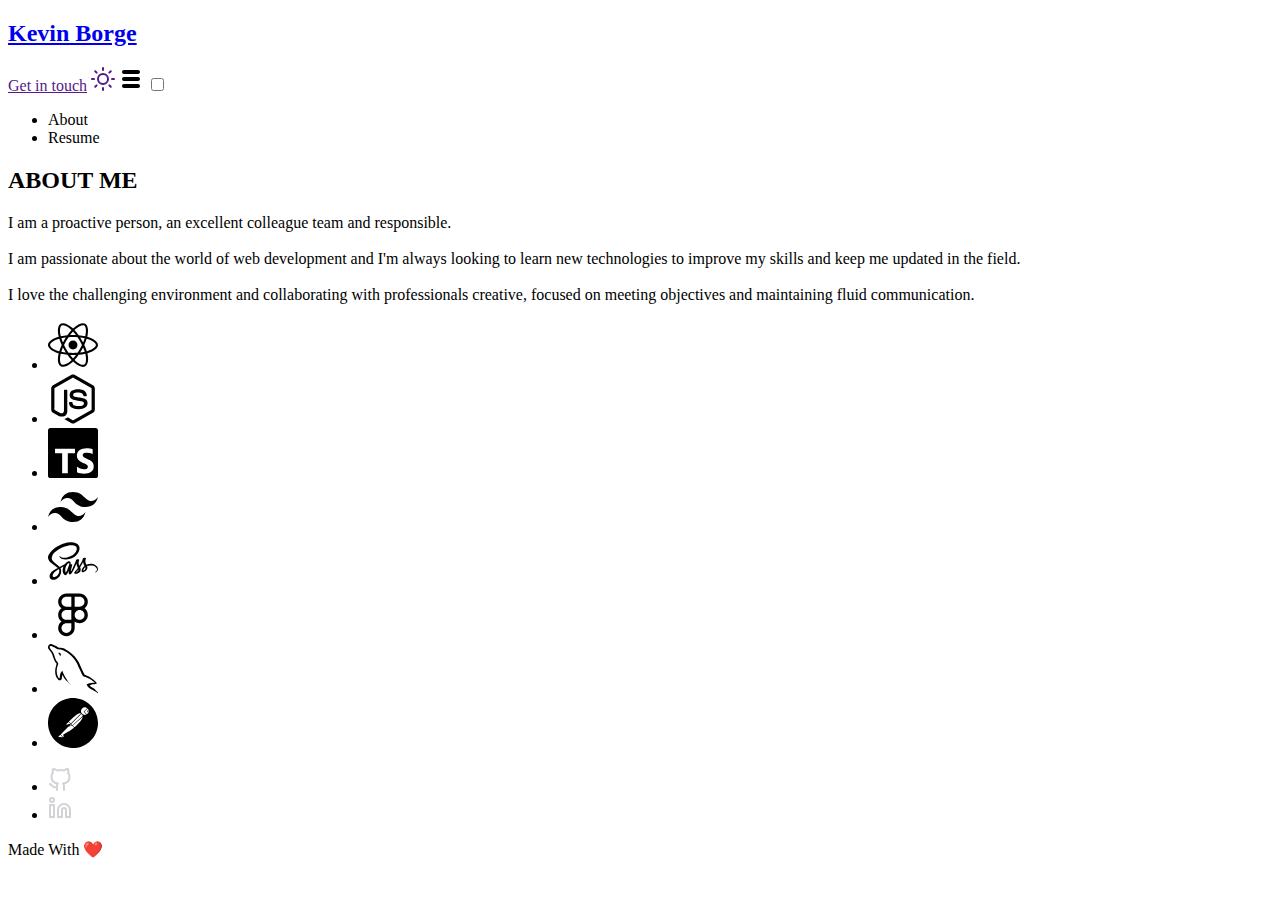
==== about.html @ 2274d38a "Creating about page" ====
<!DOCTYPE html>
<html lang="en">
<head>
    <meta charset="UTF-8">
    <meta name="viewport" content="width=device-width, initial-scale=1.0">
    <title>Document</title>
    <link rel="stylesheet" href="Style/about-style.css">

        
    <link rel="preconnect" href="https://fonts.googleapis.com">
    <link rel="preconnect" href="https://fonts.gstatic.com" crossorigin>
    <link href="https://fonts.googleapis.com/css2?family=Raleway:ital,wght@0,100;0,200;0,300;0,400;0,500;0,600;0,700;0,800;0,900;1,100;1,200;1,300;1,400;1,500;1,600;1,700;1,800;1,900&display=swap" rel="stylesheet">

    <style>
        @import url('https://fonts.googleapis.com/css2?family=Carattere&display=swap');
    </style>


</head>    

    <header>
            
        <div>

            <h2> <a href="./index.html">Kevin Borge</a></h2>

            <div class="header-git">
                <a href="">Get in touch</a>
                <a href=""><svg stroke="currentColor" fill="none" stroke-width="2" viewBox="0 0 24 24" stroke-linecap="round" stroke-linejoin="round" class="card-icon swap-off" height="24" width="24" xmlns="http://www.w3.org/2000/svg"><circle cx="12" cy="12" r="5"></circle><line x1="12" y1="1" x2="12" y2="3"></line><line x1="12" y1="21" x2="12" y2="23"></line><line x1="4.22" y1="4.22" x2="5.64" y2="5.64"></line><line x1="18.36" y1="18.36" x2="19.78" y2="19.78"></line><line x1="1" y1="12" x2="3" y2="12"></line><line x1="21" y1="12" x2="23" y2="12"></line><line x1="4.22" y1="19.78" x2="5.64" y2="18.36"></line><line x1="18.36" y1="5.64" x2="19.78" y2="4.22"></line></svg></a>
                
                <label for="menu">
                    <svg stroke="currentColor" fill="currentColor" stroke-width="0" version="1.2" baseProfile="tiny" viewBox="0 0 24 24" class="card-icon swap-off" height="24" width="24" xmlns="http://www.w3.org/2000/svg"><path d="M19 17h-14c-1.103 0-2 .897-2 2s.897 2 2 2h14c1.103 0 2-.897 2-2s-.897-2-2-2zM19 10h-14c-1.103 0-2 .897-2 2s.897 2 2 2h14c1.103 0 2-.897 2-2s-.897-2-2-2zM19 3h-14c-1.103 0-2 .897-2 2s.897 2 2 2h14c1.103 0 2-.897 2-2s-.897-2-2-2z"></path></svg>
                </label> 

                <input type="checkbox" name="menu" id="menu" >
                
                <nav>
                    <ul>
                        <li>About</li>
                        <li>Resume</li>
                    </ul>
                </nav>
            </div>
        </div>

    </header>


<body>



    <div>
        <div>
            <h2>ABOUT ME</h2>
        </div>

        <div>
            <p>
                I am a proactive person, an excellent colleague
                team and responsible. 
                <br/><br/>
                I am passionate about the world of
                web development and I'm always looking to learn
                new technologies to improve my skills and
                keep me updated in the field. <br/><br/>I love the
                challenging environment and collaborating with professionals
                creative, focused on meeting objectives and maintaining
                fluid communication.
            </p>
        </div>

        <div>
            <ul>
                <li><svg stroke="currentColor" fill="currentColor" stroke-width="0" viewBox="0 0 512 512" class="transition" height="50" width="50" xmlns="http://www.w3.org/2000/svg" style=""><path d="M418.2 177.2c-5.4-1.8-10.8-3.5-16.2-5.1.9-3.7 1.7-7.4 2.5-11.1 12.3-59.6 4.2-107.5-23.1-123.3-26.3-15.1-69.2.6-112.6 38.4-4.3 3.7-8.5 7.6-12.5 11.5-2.7-2.6-5.5-5.2-8.3-7.7-45.5-40.4-91.1-57.4-118.4-41.5-26.2 15.2-34 60.3-23 116.7 1.1 5.6 2.3 11.1 3.7 16.7-6.4 1.8-12.7 3.8-18.6 5.9C38.3 196.2 0 225.4 0 255.6c0 31.2 40.8 62.5 96.3 81.5 4.5 1.5 9 3 13.6 4.3-1.5 6-2.8 11.9-4 18-10.5 55.5-2.3 99.5 23.9 114.6 27 15.6 72.4-.4 116.6-39.1 3.5-3.1 7-6.3 10.5-9.7 4.4 4.3 9 8.4 13.6 12.4 42.8 36.8 85.1 51.7 111.2 36.6 27-15.6 35.8-62.9 24.4-120.5-.9-4.4-1.9-8.9-3-13.5 3.2-.9 6.3-1.9 9.4-2.9 57.7-19.1 99.5-50 99.5-81.7 0-30.3-39.4-59.7-93.8-78.4zM282.9 92.3c37.2-32.4 71.9-45.1 87.7-36 16.9 9.7 23.4 48.9 12.8 100.4-.7 3.4-1.4 6.7-2.3 10-22.2-5-44.7-8.6-67.3-10.6-13-18.6-27.2-36.4-42.6-53.1 3.9-3.7 7.7-7.2 11.7-10.7zM167.2 307.5c5.1 8.7 10.3 17.4 15.8 25.9-15.6-1.7-31.1-4.2-46.4-7.5 4.4-14.4 9.9-29.3 16.3-44.5 4.6 8.8 9.3 17.5 14.3 26.1zm-30.3-120.3c14.4-3.2 29.7-5.8 45.6-7.8-5.3 8.3-10.5 16.8-15.4 25.4-4.9 8.5-9.7 17.2-14.2 26-6.3-14.9-11.6-29.5-16-43.6zm27.4 68.9c6.6-13.8 13.8-27.3 21.4-40.6s15.8-26.2 24.4-38.9c15-1.1 30.3-1.7 45.9-1.7s31 .6 45.9 1.7c8.5 12.6 16.6 25.5 24.3 38.7s14.9 26.7 21.7 40.4c-6.7 13.8-13.9 27.4-21.6 40.8-7.6 13.3-15.7 26.2-24.2 39-14.9 1.1-30.4 1.6-46.1 1.6s-30.9-.5-45.6-1.4c-8.7-12.7-16.9-25.7-24.6-39s-14.8-26.8-21.5-40.6zm180.6 51.2c5.1-8.8 9.9-17.7 14.6-26.7 6.4 14.5 12 29.2 16.9 44.3-15.5 3.5-31.2 6.2-47 8 5.4-8.4 10.5-17 15.5-25.6zm14.4-76.5c-4.7-8.8-9.5-17.6-14.5-26.2-4.9-8.5-10-16.9-15.3-25.2 16.1 2 31.5 4.7 45.9 8-4.6 14.8-10 29.2-16.1 43.4zM256.2 118.3c10.5 11.4 20.4 23.4 29.6 35.8-19.8-.9-39.7-.9-59.5 0 9.8-12.9 19.9-24.9 29.9-35.8zM140.2 57c16.8-9.8 54.1 4.2 93.4 39 2.5 2.2 5 4.6 7.6 7-15.5 16.7-29.8 34.5-42.9 53.1-22.6 2-45 5.5-67.2 10.4-1.3-5.1-2.4-10.3-3.5-15.5-9.4-48.4-3.2-84.9 12.6-94zm-24.5 263.6c-4.2-1.2-8.3-2.5-12.4-3.9-21.3-6.7-45.5-17.3-63-31.2-10.1-7-16.9-17.8-18.8-29.9 0-18.3 31.6-41.7 77.2-57.6 5.7-2 11.5-3.8 17.3-5.5 6.8 21.7 15 43 24.5 63.6-9.6 20.9-17.9 42.5-24.8 64.5zm116.6 98c-16.5 15.1-35.6 27.1-56.4 35.3-11.1 5.3-23.9 5.8-35.3 1.3-15.9-9.2-22.5-44.5-13.5-92 1.1-5.6 2.3-11.2 3.7-16.7 22.4 4.8 45 8.1 67.9 9.8 13.2 18.7 27.7 36.6 43.2 53.4-3.2 3.1-6.4 6.1-9.6 8.9zm24.5-24.3c-10.2-11-20.4-23.2-30.3-36.3 9.6.4 19.5.6 29.5.6 10.3 0 20.4-.2 30.4-.7-9.2 12.7-19.1 24.8-29.6 36.4zm130.7 30c-.9 12.2-6.9 23.6-16.5 31.3-15.9 9.2-49.8-2.8-86.4-34.2-4.2-3.6-8.4-7.5-12.7-11.5 15.3-16.9 29.4-34.8 42.2-53.6 22.9-1.9 45.7-5.4 68.2-10.5 1 4.1 1.9 8.2 2.7 12.2 4.9 21.6 5.7 44.1 2.5 66.3zm18.2-107.5c-2.8.9-5.6 1.8-8.5 2.6-7-21.8-15.6-43.1-25.5-63.8 9.6-20.4 17.7-41.4 24.5-62.9 5.2 1.5 10.2 3.1 15 4.7 46.6 16 79.3 39.8 79.3 58 0 19.6-34.9 44.9-84.8 61.4zm-149.7-15c25.3 0 45.8-20.5 45.8-45.8s-20.5-45.8-45.8-45.8c-25.3 0-45.8 20.5-45.8 45.8s20.5 45.8 45.8 45.8z"></path></svg></li>
                <li><svg stroke="currentColor" fill="currentColor" stroke-width="0" viewBox="0 0 448 512" class="transition" height="50" width="50" xmlns="http://www.w3.org/2000/svg" style=""><path d="M224 508c-6.7 0-13.5-1.8-19.4-5.2l-61.7-36.5c-9.2-5.2-4.7-7-1.7-8 12.3-4.3 14.8-5.2 27.9-12.7 1.4-.8 3.2-.5 4.6.4l47.4 28.1c1.7 1 4.1 1 5.7 0l184.7-106.6c1.7-1 2.8-3 2.8-5V149.3c0-2.1-1.1-4-2.9-5.1L226.8 37.7c-1.7-1-4-1-5.7 0L36.6 144.3c-1.8 1-2.9 3-2.9 5.1v213.1c0 2 1.1 4 2.9 4.9l50.6 29.2c27.5 13.7 44.3-2.4 44.3-18.7V167.5c0-3 2.4-5.3 5.4-5.3h23.4c2.9 0 5.4 2.3 5.4 5.3V378c0 36.6-20 57.6-54.7 57.6-10.7 0-19.1 0-42.5-11.6l-48.4-27.9C8.1 389.2.7 376.3.7 362.4V149.3c0-13.8 7.4-26.8 19.4-33.7L204.6 9c11.7-6.6 27.2-6.6 38.8 0l184.7 106.7c12 6.9 19.4 19.8 19.4 33.7v213.1c0 13.8-7.4 26.7-19.4 33.7L243.4 502.8c-5.9 3.4-12.6 5.2-19.4 5.2zm149.1-210.1c0-39.9-27-50.5-83.7-58-57.4-7.6-63.2-11.5-63.2-24.9 0-11.1 4.9-25.9 47.4-25.9 37.9 0 51.9 8.2 57.7 33.8.5 2.4 2.7 4.2 5.2 4.2h24c1.5 0 2.9-.6 3.9-1.7s1.5-2.6 1.4-4.1c-3.7-44.1-33-64.6-92.2-64.6-52.7 0-84.1 22.2-84.1 59.5 0 40.4 31.3 51.6 81.8 56.6 60.5 5.9 65.2 14.8 65.2 26.7 0 20.6-16.6 29.4-55.5 29.4-48.9 0-59.6-12.3-63.2-36.6-.4-2.6-2.6-4.5-5.3-4.5h-23.9c-3 0-5.3 2.4-5.3 5.3 0 31.1 16.9 68.2 97.8 68.2 58.4-.1 92-23.2 92-63.4z"></path></svg></li>
                <li><svg stroke="currentColor" fill="currentColor" stroke-width="0" role="img" viewBox="0 0 24 24" class="transition" height="50" width="50" xmlns="http://www.w3.org/2000/svg" style=""><title></title><path d="M1.125 0C.502 0 0 .502 0 1.125v21.75C0 23.498.502 24 1.125 24h21.75c.623 0 1.125-.502 1.125-1.125V1.125C24 .502 23.498 0 22.875 0zm17.363 9.75c.612 0 1.154.037 1.627.111a6.38 6.38 0 0 1 1.306.34v2.458a3.95 3.95 0 0 0-.643-.361 5.093 5.093 0 0 0-.717-.26 5.453 5.453 0 0 0-1.426-.2c-.3 0-.573.028-.819.086a2.1 2.1 0 0 0-.623.242c-.17.104-.3.229-.393.374a.888.888 0 0 0-.14.49c0 .196.053.373.156.529.104.156.252.304.443.444s.423.276.696.41c.273.135.582.274.926.416.47.197.892.407 1.266.628.374.222.695.473.963.753.268.279.472.598.614.957.142.359.214.776.214 1.253 0 .657-.125 1.21-.373 1.656a3.033 3.033 0 0 1-1.012 1.085 4.38 4.38 0 0 1-1.487.596c-.566.12-1.163.18-1.79.18a9.916 9.916 0 0 1-1.84-.164 5.544 5.544 0 0 1-1.512-.493v-2.63a5.033 5.033 0 0 0 3.237 1.2c.333 0 .624-.03.872-.09.249-.06.456-.144.623-.25.166-.108.29-.234.373-.38a1.023 1.023 0 0 0-.074-1.089 2.12 2.12 0 0 0-.537-.5 5.597 5.597 0 0 0-.807-.444 27.72 27.72 0 0 0-1.007-.436c-.918-.383-1.602-.852-2.053-1.405-.45-.553-.676-1.222-.676-2.005 0-.614.123-1.141.369-1.582.246-.441.58-.804 1.004-1.089a4.494 4.494 0 0 1 1.47-.629 7.536 7.536 0 0 1 1.77-.201zm-15.113.188h9.563v2.166H9.506v9.646H6.789v-9.646H3.375z"></path></svg></li>
                <li><svg stroke="currentColor" fill="currentColor" stroke-width="0" role="img" viewBox="0 0 24 24" class="transition" height="50" width="50" xmlns="http://www.w3.org/2000/svg" style=""><title></title><path d="M12.001,4.8c-3.2,0-5.2,1.6-6,4.8c1.2-1.6,2.6-2.2,4.2-1.8c0.913,0.228,1.565,0.89,2.288,1.624 C13.666,10.618,15.027,12,18.001,12c3.2,0,5.2-1.6,6-4.8c-1.2,1.6-2.6,2.2-4.2,1.8c-0.913-0.228-1.565-0.89-2.288-1.624 C16.337,6.182,14.976,4.8,12.001,4.8z M6.001,12c-3.2,0-5.2,1.6-6,4.8c1.2-1.6,2.6-2.2,4.2-1.8c0.913,0.228,1.565,0.89,2.288,1.624 c1.177,1.194,2.538,2.576,5.512,2.576c3.2,0,5.2-1.6,6-4.8c-1.2,1.6-2.6,2.2-4.2,1.8c-0.913-0.228-1.565-0.89-2.288-1.624 C10.337,13.382,8.976,12,6.001,12z"></path></svg></li>
                <li><svg fill="currentColor" width="50px" height="50px" viewBox="0 -4 32 32" xmlns="http://www.w3.org/2000/svg"><path d="m27.533 13.796c.039-.001.085-.002.132-.002.834 0 1.623.194 2.323.54l-.031-.014c.638.311 1.162.771 1.541 1.335l.009.014c.299.436.477.975.477 1.555 0 .042-.001.084-.003.125v-.006c-.031.579-.294 1.09-.698 1.448l-.002.002c-.221.217-.488.387-.785.495l-.015.005q-.25.05-.275-.075t.225-.275c.452-.274.779-.716.898-1.237l.003-.013c.003-.042.005-.091.005-.141 0-.311-.074-.605-.205-.865l.005.011c-.217-.453-.541-.825-.94-1.094l-.01-.006c-.597-.384-1.313-.636-2.083-.699l-.016-.001c-.262-.039-.564-.061-.872-.061-.801 0-1.566.151-2.27.426l.042-.015c.145.339.236.732.249 1.144v.005c-.016.845-.47 1.58-1.145 1.99l-.011.006c-.31.22-.664.413-1.041.563l-.035.012c-.229.112-.498.177-.782.177-.033 0-.065-.001-.097-.003h.005q-.949-.199-.45-1.65c.145-.421.348-.786.605-1.107l-.006.007c.329-.43.69-.807 1.089-1.141l.011-.009-.098-.146c-.183-.312-.351-.675-.486-1.054l-.014-.046q-.15-.5-.25-.949l-.05-.35-.5.949q-.65 1.2-1.25 2.099l-.15.25c.168.408.292.881.348 1.375l.002.025c.004.047.006.103.006.159 0 .758-.374 1.428-.948 1.837l-.007.005c-.274.169-.601.344-.94.5l-.06.025c-.353.153-.762.253-1.191.275h-.009c-.033.002-.072.004-.111.004-.25 0-.487-.057-.699-.158l.01.004c-.127-.109-.207-.269-.207-.448 0-.091.021-.178.058-.255l-.002.004c.4-.561.794-1.049 1.213-1.515l-.013.015 1.1-1.399-.199-.45c-.16-.294-.313-.641-.436-1.001l-.014-.048q-.15-.5-.25-.949l-.05-.35-.5 1.2q-.599 1.399-1.1 2.399-.747 1.5-1.25 2.3l-.1.15q-.599.949-1.15.949t-.747-.7c-.096-.344-.152-.739-.152-1.147 0-.036 0-.072.001-.108v.005l.1-.7v.05q-.4.949-.8 1.749c-.177.346-.359.641-.563.919l.013-.019c-.206.216-.496.35-.817.35-.003 0-.005 0-.008 0-.021.002-.045.002-.069.002-.253 0-.483-.096-.657-.253l.001.001c-.349-.358-.608-.805-.742-1.304l-.005-.021c-.164-.455-.258-.981-.258-1.529 0-.071.002-.141.005-.21v.01c.079-.796.238-1.525.471-2.22l-.021.071-1.799 1.05v.05c.261.542.414 1.178.414 1.85 0 .123-.005.245-.015.365l.001-.016c-.053 1.03-.382 1.973-.913 2.77l.013-.02c-.557.884-1.36 1.567-2.314 1.962l-.033.012c-.537.241-1.165.382-1.825.382-.418 0-.824-.056-1.208-.162l.032.007c-.318-.107-.578-.319-.743-.593l-.003-.006c-.233-.338-.38-.751-.403-1.196v-.006c-.011-.101-.017-.218-.017-.337 0-.513.117-.999.326-1.432l-.009.02c.574-.979 1.368-1.772 2.316-2.33l.03-.016c.671-.465 1.442-.916 2.247-1.309l.106-.047.25-.15q-.45-.35-1.65-1.2c-1.069-.716-1.998-1.439-2.874-2.221l.025.022c-.847-.729-1.464-1.703-1.741-2.812l-.008-.038c-.026-.154-.041-.331-.041-.511 0-.564.145-1.094.399-1.555l-.008.017c.56-1.204 1.336-2.219 2.288-3.035l.012-.01c1.03-.973 2.196-1.82 3.462-2.506l.087-.043c1.131-.653 2.452-1.26 3.829-1.747l.17-.052c1.279-.468 2.756-.742 4.296-.747h.002c.07-.002.153-.004.236-.004 1.241 0 2.415.287 3.459.798l-.046-.021c.9.41 1.574 1.182 1.844 2.126l.006.024c.083.322.13.692.13 1.073 0 .632-.131 1.234-.366 1.78l.011-.029c-.428 1.037-1.037 1.92-1.797 2.647l-.003.003c-.77.763-1.693 1.373-2.718 1.78l-.055.019c-1.074.461-2.321.751-3.63.799l-.019.001c-.192.022-.414.034-.639.034-.592 0-1.163-.085-1.703-.244l.043.011c-.483-.154-.9-.393-1.254-.703l.004.003c-.248-.202-.45-.451-.594-.734l-.006-.013q-.15-.4-.025-.475t.175-.025l.25.25c.279.259.612.463.98.593l.02.006c.506.176 1.09.278 1.697.278.195 0 .387-.01.576-.031l-.023.002c1.618-.191 3.077-.743 4.336-1.573l-.037.023c1.064-.633 1.925-1.503 2.531-2.54l.018-.034c.301-.442.481-.988.481-1.576 0-.361-.068-.707-.192-1.025l.007.019c-.374-.591-.979-1.007-1.685-1.122l-.014-.002c-.548-.135-1.178-.213-1.825-.213-.521 0-1.031.05-1.524.146l.05-.008c-1.687.304-3.195.825-4.586 1.541l.091-.043q-6.148 3.1-6.349 6.349v.049c0 .873.343 1.666.902 2.252l-.001-.001c.637.708 1.341 1.333 2.11 1.873l.039.026c.701.524 1.321 1.065 1.898 1.649l.001.002.1.1 3.2-1.749c.365-.528.804-.974 1.308-1.334l.016-.011c.4-.336.908-.555 1.465-.599l.009-.001c.02-.002.043-.002.067-.002.373 0 .693.225.831.547l.002.006c.105.235.166.51.166.799 0 .088-.006.175-.017.261l.001-.01-.097.493.15-.1c.104-.079.235-.126.377-.126.09 0 .175.019.252.053l-.004-.002c.192.05.331.222.331.426 0 .035-.004.069-.012.102l.001-.003-.15.55q-.45 1.799-.599 2.599c-.05.173-.078.372-.078.578 0 .043.001.085.004.127v-.006q.025.3.075.3t.199-.3l.15-.35q.05 0 0 .05l.55-1.15q1.95-4.298 2.099-4.8l.3-.949q.05-.1.4-.199c.237-.064.508-.101.788-.101.023 0 .046 0 .068.001h-.003q.7 0 .7.35l-.05.25c-.112.308-.223.693-.309 1.087l-.011.063c-.02.129-.032.277-.032.429 0 .202.02.399.059.59l-.003-.019.05.199c.102.417.257.783.46 1.117l-.01-.017q.599-.999 1.15-2.049c.29-.483.56-1.043.777-1.629l.023-.07c.075-.377.161-.695.266-1.005l-.016.056q.05-.15.427-.225c.238-.048.511-.075.79-.075h.036-.002q.7 0 .747.35l-.1.199c-.119.336-.223.74-.293 1.155l-.006.045c-.009.097-.015.209-.015.323 0 .239.024.473.069.699l-.004-.023v.199c.115.436.286.819.51 1.166l-.01-.016.15.35c.835-.41 1.817-.65 2.855-.65h.039-.002zm-21.439 7.253c.695-.718 1.124-1.698 1.124-2.778 0-.417-.064-.819-.182-1.197l.008.028-.8.5c-.816.465-1.522.984-2.161 1.574l.008-.007c-.485.446-.843 1.023-1.019 1.674l-.006.025q-.225.925.225 1.2c.183.084.398.133.623.133.246 0 .479-.058.684-.162l-.009.004c.594-.216 1.097-.559 1.497-.998l.003-.003zm6.697-4.604q.25-.65.55-1.55.4-1.2.275-1.399t-.475-.05c-.278.135-.511.32-.697.547l-.003.004c-.208.263-.406.557-.582.866l-.018.034c-.202.331-.373.712-.492 1.116l-.009.034c-.193.523-.305 1.128-.305 1.758 0 .085.002.169.006.253v-.012q.05.999.32 1.075t.625-.725c.229-.413.433-.893.585-1.396l.014-.054q.149-.354.204-.501zm5.546 2.65c.693-.311 1.181-.966 1.249-1.741l.001-.008v-.05l-.55.7-.999 1.1c-.015.012-.025.03-.025.05 0 .02.01.038.024.05q.048.049.3-.1zm4.299-.95c.756-.216 1.3-.901 1.3-1.712 0-.013 0-.026 0-.039v.002c-.01-.2-.046-.388-.105-.566l.004.015c-.389.346-.708.76-.939 1.227l-.011.023q-.451.899-.252 1.048z"/></svg></li>
                <li><svg width="50" height="50px" viewBox="0 0 15 15" fill="currentColor" xmlns="http://www.w3.org/2000/svg"><path fill-rule="evenodd" clip-rule="evenodd" d="M7.00005 2.04999H5.52505C4.71043 2.04999 4.05005 2.71037 4.05005 3.52499C4.05005 4.33961 4.71043 4.99999 5.52505 4.99999H7.00005V2.04999ZM7.00005 1.04999H8.00005H9.47505C10.842 1.04999 11.95 2.15808 11.95 3.52499C11.95 4.33163 11.5642 5.04815 10.9669 5.49999C11.5642 5.95184 11.95 6.66836 11.95 7.475C11.95 8.8419 10.842 9.95 9.47505 9.95C8.92236 9.95 8.41198 9.76884 8.00005 9.46266V9.95L8.00005 11.425C8.00005 12.7919 6.89195 13.9 5.52505 13.9C4.15814 13.9 3.05005 12.7919 3.05005 11.425C3.05005 10.6183 3.43593 9.90184 4.03317 9.44999C3.43593 8.99814 3.05005 8.28163 3.05005 7.475C3.05005 6.66836 3.43594 5.95184 4.03319 5.5C3.43594 5.04815 3.05005 4.33163 3.05005 3.52499C3.05005 2.15808 4.15814 1.04999 5.52505 1.04999H7.00005ZM8.00005 2.04999V4.99999H9.47505C10.2897 4.99999 10.95 4.33961 10.95 3.52499C10.95 2.71037 10.2897 2.04999 9.47505 2.04999H8.00005ZM5.52505 8.94998H7.00005L7.00005 7.4788L7.00005 7.475L7.00005 7.4712V6H5.52505C4.71043 6 4.05005 6.66038 4.05005 7.475C4.05005 8.28767 4.70727 8.94684 5.5192 8.94999L5.52505 8.94998ZM4.05005 11.425C4.05005 10.6123 4.70727 9.95315 5.5192 9.94999L5.52505 9.95H7.00005L7.00005 11.425C7.00005 12.2396 6.33967 12.9 5.52505 12.9C4.71043 12.9 4.05005 12.2396 4.05005 11.425ZM8.00005 7.47206C8.00164 6.65879 8.66141 6 9.47505 6C10.2897 6 10.95 6.66038 10.95 7.475C10.95 8.28962 10.2897 8.95 9.47505 8.95C8.66141 8.95 8.00164 8.29121 8.00005 7.47794V7.47206Z"fill="currentColor"/></svg></li>
                <li><svg fill="currentColor" width="50px" height="50px" viewBox="0 0 24 24" xmlns="http://www.w3.org/2000/svg"><path d="m24.129 23.412-.508-.484c-.251-.331-.518-.624-.809-.891l-.005-.004q-.448-.407-.931-.774-.387-.266-1.064-.641c-.371-.167-.661-.46-.818-.824l-.004-.01-.048-.024c.212-.021.406-.06.592-.115l-.023.006.57-.157c.236-.074.509-.122.792-.133h.006c.298-.012.579-.06.847-.139l-.025.006q.194-.048.399-.109t.351-.109v-.169q-.145-.217-.351-.496c-.131-.178-.278-.333-.443-.468l-.005-.004q-.629-.556-1.303-1.076c-.396-.309-.845-.624-1.311-.916l-.068-.04c-.246-.162-.528-.312-.825-.435l-.034-.012q-.448-.182-.883-.399c-.097-.048-.21-.09-.327-.119l-.011-.002c-.117-.024-.217-.084-.29-.169l-.001-.001c-.138-.182-.259-.389-.355-.609l-.008-.02q-.145-.339-.314-.651-.363-.702-.702-1.427t-.651-1.452q-.217-.484-.399-.967c-.134-.354-.285-.657-.461-.942l.013.023c-.432-.736-.863-1.364-1.331-1.961l.028.038c-.463-.584-.943-1.106-1.459-1.59l-.008-.007c-.509-.478-1.057-.934-1.632-1.356l-.049-.035q-.896-.651-1.96-1.282c-.285-.168-.616-.305-.965-.393l-.026-.006-1.113-.278-.629-.048q-.314-.024-.629-.024c-.148-.078-.275-.171-.387-.279-.11-.105-.229-.204-.353-.295l-.01-.007c-.605-.353-1.308-.676-2.043-.93l-.085-.026c-.193-.113-.425-.179-.672-.179-.176 0-.345.034-.499.095l.009-.003c-.38.151-.67.458-.795.84l-.003.01c-.073.172-.115.371-.115.581 0 .368.13.705.347.968l-.002-.003q.544.725.834 1.14.217.291.448.605c.141.188.266.403.367.63l.008.021c.056.119.105.261.141.407l.003.016q.048.206.121.448.217.556.411 1.14c.141.425.297.785.478 1.128l-.019-.04q.145.266.291.52t.314.496c.065.098.147.179.241.242l.003.002c.099.072.164.185.169.313v.001c-.114.168-.191.369-.217.586l-.001.006c-.035.253-.085.478-.153.695l.008-.03c-.223.666-.351 1.434-.351 2.231 0 .258.013.512.04.763l-.003-.031c.06.958.349 1.838.812 2.6l-.014-.025c.197.295.408.552.641.787.168.188.412.306.684.306.152 0 .296-.037.422-.103l-.005.002c.35-.126.599-.446.617-.827v-.002c.048-.474.12-.898.219-1.312l-.013.067c.024-.063.038-.135.038-.211 0-.015-.001-.03-.002-.045v.002q-.012-.109.133-.206v.048q.145.339.302.677t.326.677c.295.449.608.841.952 1.202l-.003-.003c.345.372.721.706 1.127 1.001l.022.015c.212.162.398.337.566.528l.004.004c.158.186.347.339.56.454l.01.005v-.024h.048c-.039-.087-.102-.157-.18-.205l-.002-.001c-.079-.044-.147-.088-.211-.136l.005.003q-.217-.217-.448-.484t-.423-.508q-.508-.702-.969-1.467t-.871-1.555q-.194-.387-.375-.798t-.351-.798c-.049-.099-.083-.213-.096-.334v-.005c-.006-.115-.072-.214-.168-.265l-.002-.001c-.121.206-.255.384-.408.545l.001-.001c-.159.167-.289.364-.382.58l-.005.013c-.141.342-.244.739-.289 1.154l-.002.019q-.072.641-.145 1.318l-.048.024-.024.024c-.26-.053-.474-.219-.59-.443l-.002-.005q-.182-.351-.326-.69c-.248-.637-.402-1.374-.423-2.144v-.009c-.009-.122-.013-.265-.013-.408 0-.666.105-1.308.299-1.91l-.012.044q.072-.266.314-.896t.097-.871c-.05-.165-.143-.304-.265-.41l-.001-.001c-.122-.106-.233-.217-.335-.335l-.003-.004q-.169-.244-.326-.52t-.278-.544c-.165-.382-.334-.861-.474-1.353l-.022-.089c-.159-.565-.336-1.043-.546-1.503l.026.064c-.111-.252-.24-.47-.39-.669l.006.008q-.244-.326-.436-.617-.244-.314-.484-.605c-.163-.197-.308-.419-.426-.657l-.009-.02c-.048-.097-.09-.21-.119-.327l-.002-.011c-.011-.035-.017-.076-.017-.117 0-.082.024-.159.066-.223l-.001.002c.011-.056.037-.105.073-.145.039-.035.089-.061.143-.072h.002c.085-.055.188-.088.3-.088.084 0 .165.019.236.053l-.003-.001c.219.062.396.124.569.195l-.036-.013q.459.194.847.375c.298.142.552.292.792.459l-.018-.012q.194.121.387.266t.411.291h.339q.387 0 .822.037c.293.023.564.078.822.164l-.024-.007c.481.143.894.312 1.286.515l-.041-.019q.593.302 1.125.641c.589.367 1.098.743 1.577 1.154l-.017-.014c.5.428.954.867 1.38 1.331l.01.012c.416.454.813.947 1.176 1.464l.031.047c.334.472.671 1.018.974 1.584l.042.085c.081.154.163.343.234.536l.011.033q.097.278.217.57.266.605.57 1.221t.57 1.198l.532 1.161c.187.406.396.756.639 1.079l-.011-.015c.203.217.474.369.778.422l.008.001c.368.092.678.196.978.319l-.047-.017c.143.065.327.134.516.195l.04.011c.212.065.396.151.565.259l-.009-.005c.327.183.604.363.868.559l-.021-.015q.411.302.822.57.194.145.651.423t.484.52c-.114-.004-.249-.007-.384-.007-.492 0-.976.032-1.45.094l.056-.006c-.536.072-1.022.203-1.479.39l.04-.014c-.113.049-.248.094-.388.129l-.019.004c-.142.021-.252.135-.266.277v.001c.061.076.11.164.143.26l.002.006c.034.102.075.19.125.272l-.003-.006c.119.211.247.393.391.561l-.004-.005c.141.174.3.325.476.454l.007.005q.244.194.508.399c.161.126.343.25.532.362l.024.013c.284.174.614.34.958.479l.046.016c.374.15.695.324.993.531l-.016-.011q.291.169.58.375t.556.399c.073.072.137.152.191.239l.003.005c.091.104.217.175.36.193h.003v-.048c-.088-.067-.153-.16-.184-.267l-.001-.004c-.025-.102-.062-.191-.112-.273l.002.004zm-18.576-19.205q-.194 0-.363.012c-.115.008-.222.029-.323.063l.009-.003v.024h.048q.097.145.244.326t.266.351l.387.798.048-.024c.113-.082.2-.192.252-.321l.002-.005c.052-.139.082-.301.082-.469 0-.018 0-.036-.001-.054v.003c-.045-.044-.082-.096-.108-.154l-.001-.003-.081-.182c-.053-.084-.127-.15-.214-.192l-.003-.001c-.094-.045-.174-.102-.244-.169z"/></svg></li>
                <li><svg fill="currentColor" width="50px" height="50px" viewBox="0 0 32 32" xmlns="http://www.w3.org/2000/svg"><path d="M18.036 0.131c-8.765-1.12-16.781 5.067-17.905 13.833-1.12 8.765 5.067 16.781 13.833 17.905 8.765 1.12 16.781-5.067 17.9-13.833 1.125-8.765-5.061-16.781-13.828-17.905zM21.328 10.115c-0.297 0-0.579 0.12-0.787 0.333l-5.937 5.932-0.411-0.407-0.855-0.859c5.849-5.833 6.907-5.891 7.989-5zM14.849 16.593l5.916-5.921c0.328-0.344 0.875-0.339 1.204 0.005 0.323 0.349 0.291 0.896-0.073 1.197l-6.265 5.5zM15.287 17.521l-1.469 0.317c-0.031 0.005-0.072-0.011-0.088-0.047-0.016-0.032-0.011-0.068 0.016-0.095l0.859-0.859zM11.547 16.907l1.568-1.563 1.172 1.172-2.641 0.567c-0.047 0.011-0.093-0.009-0.115-0.052-0.025-0.041-0.015-0.093 0.016-0.124zM6.688 24.984c-0.057-0.005-0.1-0.057-0.095-0.109 0.005-0.025 0.016-0.047 0.032-0.063h0.005l1.26-1.26 1.631 1.631zM9.921 23.307c-0.124 0.068-0.187 0.209-0.156 0.344l0.271 1.152c0.043 0.167-0.161 0.28-0.281 0.156h-0.005l-1.635-1.636 5.016-5.011 2.427-0.525 1.161 1.167c-1.672 1.468-3.959 2.932-6.797 4.353zM16.959 18.74l-1.12-1.12 6.265-5.5c0.057-0.052 0.109-0.109 0.156-0.167-0.192 1.792-2.703 4.323-5.301 6.787zM21.839 10.125h-0.005c-2.183-2.193 0.901-5.563 3.276-3.584l-2.145 2.152c-0.063 0.061-0.063 0.167 0 0.228l1.661 1.663c-0.932 0.463-2.052 0.276-2.787-0.459zM25.271 10.125c-0.109 0.109-0.229 0.208-0.359 0.291l-1.609-1.609 2.041-2.047c0.885 0.964 0.849 2.443-0.073 3.365zM25.14 8.068c-0.067 0.047-0.093 0.129-0.072 0.208 0.099 0.197 0.072 0.432-0.068 0.599-0.068 0.084-0.052 0.199 0.031 0.265 0.032 0.021 0.068 0.037 0.109 0.037 0.057 0 0.111-0.021 0.141-0.063 0.235-0.281 0.281-0.677 0.12-1.005-0.063-0.083-0.177-0.104-0.261-0.041z"/></svg></li>
            </ul>
        </div>



    </div>

    
    <footer>
        <div>
            <ul>
                <li><a href=""><svg stroke="#D1D3D7" fill="none" stroke-width="2" viewBox="0 0 24 24" stroke-linecap="round" stroke-linejoin="round" height="24" width="24" xmlns="http://www.w3.org/2000/svg"><path d="M9 19c-5 1.5-5-2.5-7-3m14 6v-3.87a3.37 3.37 0 0 0-.94-2.61c3.14-.35 6.44-1.54 6.44-7A5.44 5.44 0 0 0 20 4.77 5.07 5.07 0 0 0 19.91 1S18.73.65 16 2.48a13.38 13.38 0 0 0-7 0C6.27.65 5.09 1 5.09 1A5.07 5.07 0 0 0 5 4.77a5.44 5.44 0 0 0-1.5 3.78c0 5.42 3.3 6.61 6.44 7A3.37 3.37 0 0 0 9 18.13V22"></path></svg></a></li>
                <li><a href=""><svg stroke="#D1D3D7" fill="none" stroke-width="2" viewBox="0 0 24 24" stroke-linecap="round" stroke-linejoin="round" height="24" width="24" xmlns="http://www.w3.org/2000/svg"><path d="M16 8a6 6 0 0 1 6 6v7h-4v-7a2 2 0 0 0-2-2 2 2 0 0 0-2 2v7h-4v-7a6 6 0 0 1 6-6z"></path><rect x="2" y="9" width="4" height="12"></rect><circle cx="4" cy="4" r="2"></circle></svg></a></li>
            </ul>
            <p>Made With ❤️</p>
        </div>
    </footer>
</body>
</html>
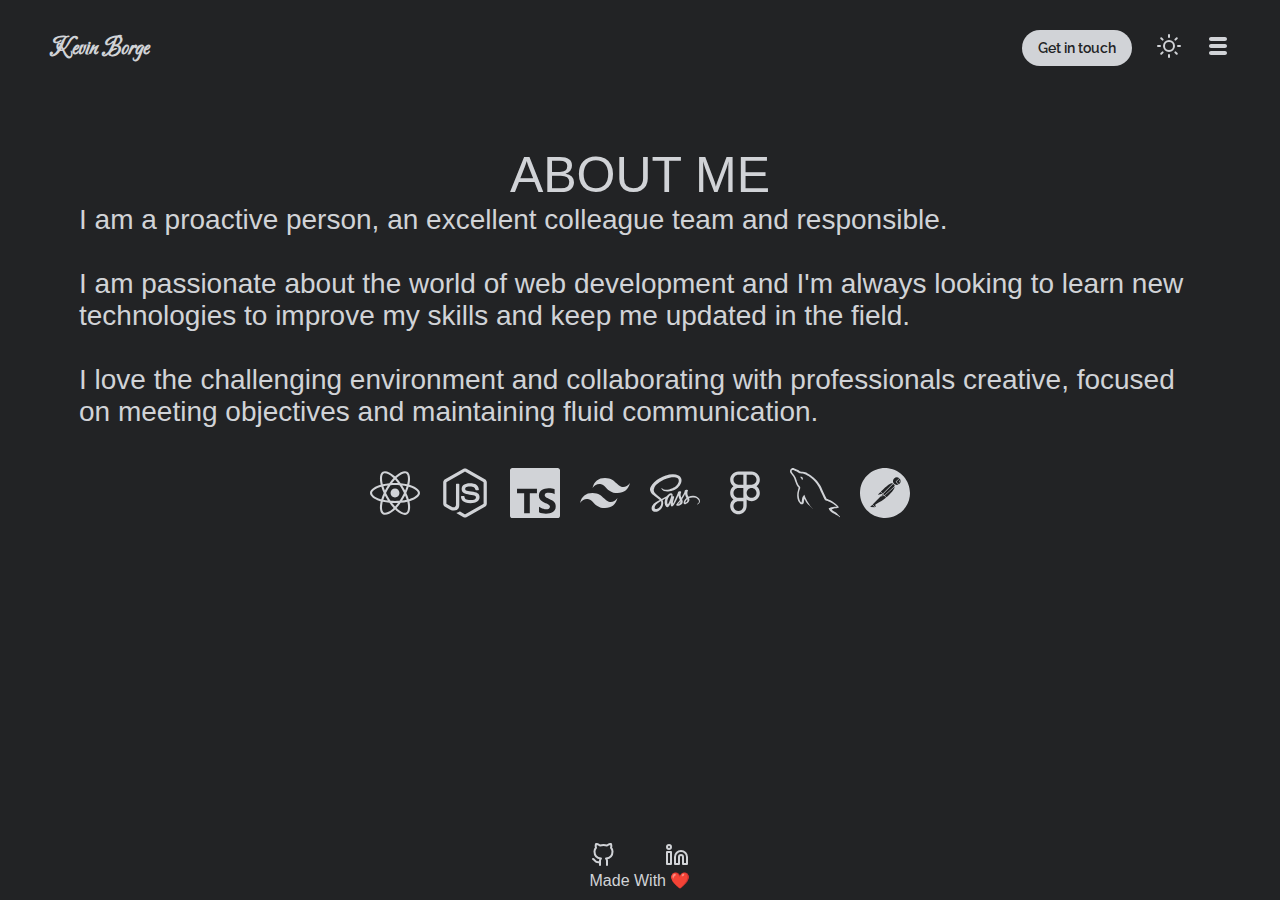
==== commit ea851ca7: "Adding <a> tag to nav and href" ====
--- a/about.html
+++ b/about.html
@@ -36,8 +36,8 @@
                 
                 <nav>
                     <ul>
-                        <li>About</li>
-                        <li>Resume</li>
+                        <li><a href="./about.html">About</a></li>
+                        <li><a href="./resume.html">Resume</a></li>
                     </ul>
                 </nav>
             </div>
--- a/Style/about-style.css
+++ b/Style/about-style.css
@@ -0,0 +1,504 @@
+*{
+    margin: 0;
+    padding: 0;
+}
+body{
+    background-color: #222325;
+
+}
+
+@media screen and (max-width: 844px){
+
+    header {
+        position: relative;
+        margin: 10px 50px;
+        padding: 20px 0px;
+
+    }
+    
+    header h2 {
+        font-family: 'Carattere', cursive;
+    }
+    
+    header, a {
+        color: #D1D3D7;
+        text-decoration: none;
+    }
+    
+    header div:first-child {
+        display: flex;
+        justify-content: space-between;
+        align-items: center;
+        position: relative;
+    }
+    
+    header input {
+        display: none;
+    }
+    
+    header div:nth-child(2) {
+        display: flex;
+        gap: 25px;
+        align-items: center;
+    }
+    
+    header div:nth-child(2) a:first-child {
+        background: #D1D3D7;
+        color: #222325;
+        font-family: 'Raleway', sans-serif;
+        font-weight: 600;
+        font-size: 14px;
+        padding: 10px 16px;
+        border-radius: 26px;
+    }
+    
+    header div label {
+        cursor: pointer;
+    }
+    
+    header div:nth-child(2) a:first-child:hover {
+        transition: 0.5s;
+        background: #FFC552;
+    }
+    
+    header div nav {
+        position: absolute; 
+        top: 100%; 
+        left: 0;
+        display: flex;
+        width: 100%;
+        flex-direction: column; 
+        overflow: hidden;
+        max-height: 0;
+        transition: max-height 0.5s ease-in-out;
+    }
+    
+    header div input:checked ~ nav {
+        max-height: 200px;
+    }
+    
+    header div nav ul {
+        list-style: none;
+        padding: 0;
+        margin: 0;
+        display: flex;
+        flex-direction: column;
+    }
+    
+    header div nav ul li {
+        border-bottom: 1px solid #3E4042;
+        padding: 7px;
+        font-family: 'Raleway', sans-serif;
+    }
+    
+    header div nav ul li a {
+        padding: 10px 16px;
+        color: #D1D3D7;
+        text-decoration: none;
+        display: block;
+        transition: background 0.5s;
+    }
+    
+    header div nav ul li a:hover {
+        background: #FFC552;
+    } 
+
+
+    body{
+        font-family: 'Roboto', sans-serif;
+        color: #D1D3D7;
+    }
+    
+    body div div:first-child{
+        display: flex;
+        justify-content: center;
+        margin-top: 60px;
+    }
+
+    body div div h2{
+        font-weight:500;
+        font-size: 50px;
+    }
+
+
+    body div div p{
+        font-size: 28px;
+        font-weight: 200 !important;
+        margin-left: 79px;
+        margin-right: 79px;
+    }   
+
+    body div:nth-child(3) ul{
+        list-style: none;
+        display: flex;
+        flex-wrap: wrap;
+        justify-content: center;
+        gap: 20px;
+        margin-top: 40px;
+        margin-left: 79px;
+        margin-right: 79px;
+    }
+
+    footer{
+        position: absolute;
+        bottom: 0;
+        right: 0;
+        left: 0;
+        padding: 10px; 
+        display: flex;
+        flex-direction: column;
+        justify-content: center;
+        align-items: center;
+        color: #D1D3D7;
+    }
+
+    footer div{
+        display: flex;
+        width: 200px;
+        flex-direction: column;
+        justify-content: center;
+        align-items: center;
+        padding-top: 100px;
+    }
+
+    footer ul{
+        display: flex;
+        flex-direction: row;
+        text-decoration: none;
+        gap: 50px;
+    }
+
+    footer ul li{
+        list-style: none;
+    }
+}
+@media screen and (min-width: 845px) and (max-width:1182px){
+    
+    header {
+        position: relative;
+        margin: 10px 50px;
+        padding: 20px 0px;
+
+    }
+    
+    header h2 {
+        font-family: 'Carattere', cursive;
+    }
+    
+    header, a {
+        color: #D1D3D7;
+        text-decoration: none;
+    }
+    
+    header div:first-child {
+        display: flex;
+        justify-content: space-between;
+        align-items: center;
+        position: relative;
+    }
+    
+    header input {
+        display: none;
+    }
+    
+    header div:nth-child(2) {
+        display: flex;
+        gap: 25px;
+        align-items: center;
+    }
+    
+    header div:nth-child(2) a:first-child {
+        background: #D1D3D7;
+        color: #222325;
+        font-family: 'Raleway', sans-serif;
+        font-weight: 600;
+        font-size: 14px;
+        padding: 10px 16px;
+        border-radius: 26px;
+    }
+    
+    header div label {
+        cursor: pointer;
+    }
+    
+    header div:nth-child(2) a:first-child:hover {
+        transition: 0.5s;
+        background: #FFC552;
+    }
+    
+    header div nav {
+        position: absolute; 
+        top: 100%; 
+        left: 0;
+        display: flex;
+        width: 100%;
+        flex-direction: column; 
+        overflow: hidden;
+        max-height: 0;
+        transition: max-height 0.5s ease-in-out;
+    }
+    
+    header div input:checked ~ nav {
+        max-height: 200px;
+    }
+    
+    header div nav ul {
+        list-style: none;
+        padding: 0;
+        margin: 0;
+        display: flex;
+        flex-direction: column;
+    }
+    
+    header div nav ul li {
+        border-bottom: 1px solid #3E4042;
+        padding: 7px;
+        font-family: 'Raleway', sans-serif;
+    }
+    
+    header div nav ul li a {
+        padding: 10px 16px;
+        color: #D1D3D7;
+        text-decoration: none;
+        display: block;
+        transition: background 0.5s;
+    }
+    
+    header div nav ul li a:hover {
+        background: #FFC552;
+    } 
+
+
+    body{
+        font-family: 'Roboto', sans-serif;
+        color: #D1D3D7;
+    }
+    
+    body div div:first-child{
+        display: flex;
+        justify-content: center;
+        margin-top: 60px;
+    }
+
+    body div div h2{
+        font-weight:500;
+        font-size: 50px;
+    }
+
+
+    body div div p{
+        font-size: 28px;
+        font-weight: 200 !important;
+        margin-left: 79px;
+        margin-right: 79px;
+    }   
+
+    body div:nth-child(3) ul{
+        list-style: none;
+        display: flex;
+        flex-wrap: wrap;
+        justify-content: center;
+        gap: 20px;
+        margin-top: 40px;
+        margin-left: 79px;
+        margin-right: 79px;
+    }
+
+    footer{
+        position: absolute;
+        bottom: 0;
+        right: 0;
+        left: 0;
+        padding: 10px; 
+        display: flex;
+        flex-direction: column;
+        justify-content: center;
+        align-items: center;
+        color: #D1D3D7;
+    }
+
+    footer div{
+        display: flex;
+        width: 200px;
+        flex-direction: column;
+        justify-content: center;
+        align-items: center;
+        padding-top: 100px;
+    }
+
+    footer ul{
+        display: flex;
+        flex-direction: row;
+        text-decoration: none;
+        gap: 50px;
+    }
+
+    footer ul li{
+        list-style: none;
+    }
+}
+@media screen and (min-width: 1183px){
+
+    header {
+        position: relative;
+        margin: 10px 50px;
+        padding: 20px 0px;
+
+    }
+    
+    header h2 {
+        font-family: 'Carattere', cursive;
+    }
+    
+    header, a {
+        color: #D1D3D7;
+        text-decoration: none;
+    }
+    
+    header div:first-child {
+        display: flex;
+        justify-content: space-between;
+        align-items: center;
+        position: relative;
+    }
+    
+    header input {
+        display: none;
+    }
+    
+    header div:nth-child(2) {
+        display: flex;
+        gap: 25px;
+        align-items: center;
+    }
+    
+    header div:nth-child(2) a:first-child {
+        background: #D1D3D7;
+        color: #222325;
+        font-family: 'Raleway', sans-serif;
+        font-weight: 600;
+        font-size: 14px;
+        padding: 10px 16px;
+        border-radius: 26px;
+    }
+    
+    header div label {
+        cursor: pointer;
+    }
+    
+    header div:nth-child(2) a:first-child:hover {
+        transition: 0.5s;
+        background: #FFC552;
+    }
+    
+    header div nav {
+        position: absolute; 
+        top: 100%; 
+        left: 0;
+        display: flex;
+        width: 100%;
+        flex-direction: column; 
+        overflow: hidden;
+        max-height: 0;
+        transition: max-height 0.5s ease-in-out;
+    }
+    
+    header div input:checked ~ nav {
+        max-height: 200px;
+    }
+    
+    header div nav ul {
+        list-style: none;
+        padding: 0;
+        margin: 0;
+        display: flex;
+        flex-direction: column;
+    }
+    
+    header div nav ul li {
+        border-bottom: 1px solid #3E4042;
+        padding: 7px;
+        font-family: 'Raleway', sans-serif;
+    }
+    
+    header div nav ul li a {
+        padding: 10px 16px;
+        color: #D1D3D7;
+        text-decoration: none;
+        display: block;
+        transition: background 0.5s;
+    }
+    
+    header div nav ul li a:hover {
+        background: #FFC552;
+    } 
+
+
+    body{
+        font-family: 'Roboto', sans-serif;
+        color: #D1D3D7;
+    }
+    
+    body div div:first-child{
+        display: flex;
+        justify-content: center;
+        margin-top: 60px;
+    }
+
+    body div div h2{
+        font-weight:500;
+        font-size: 50px;
+    }
+
+
+    body div div p{
+        font-size: 28px;
+        font-weight: 200 !important;
+        margin-left: 79px;
+        margin-right: 79px;
+    }   
+
+    body div:nth-child(3) ul{
+        list-style: none;
+        display: flex;
+        flex-wrap: wrap;
+        justify-content: center;
+        gap: 20px;
+        margin-top: 40px;
+        margin-left: 79px;
+        margin-right: 79px;
+    }
+
+    footer{
+        position: absolute;
+        bottom: 0;
+        right: 0;
+        left: 0;
+        padding: 10px; 
+        display: flex;
+        flex-direction: column;
+        justify-content: center;
+        align-items: center;
+        color: #D1D3D7;
+    }
+
+    footer div{
+        display: flex;
+        width: 200px;
+        flex-direction: column;
+        justify-content: center;
+        align-items: center;
+        padding-top: 100px;
+    }
+
+    footer ul{
+        display: flex;
+        flex-direction: row;
+        text-decoration: none;
+        gap: 50px;
+    }
+
+    footer ul li{
+        list-style: none;
+    }
+}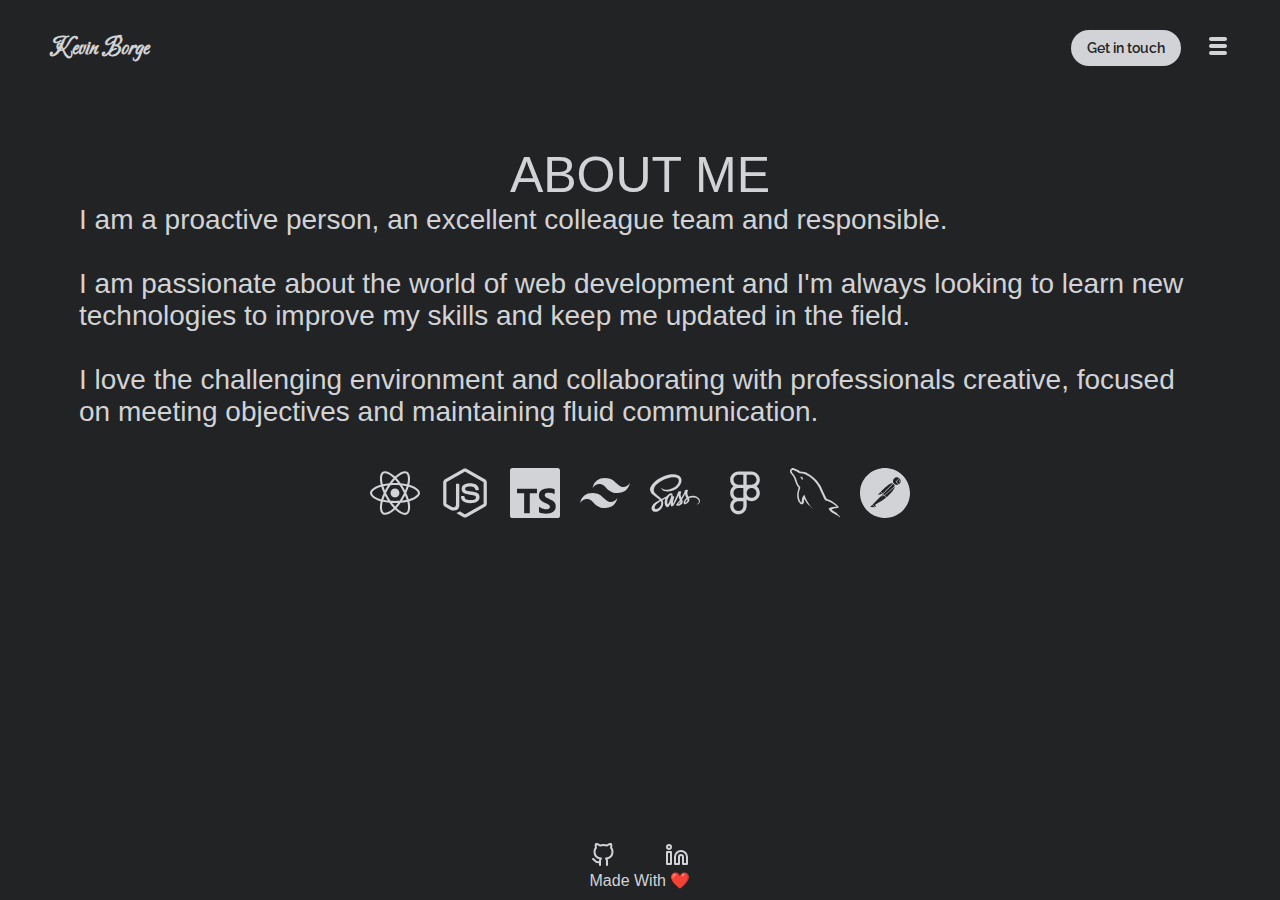
==== commit f4beb4ae: "Removing <a> tag" ====
--- a/about.html
+++ b/about.html
@@ -26,8 +26,6 @@
 
             <div class="header-git">
                 <a href="">Get in touch</a>
-                <a href=""><svg stroke="currentColor" fill="none" stroke-width="2" viewBox="0 0 24 24" stroke-linecap="round" stroke-linejoin="round" class="card-icon swap-off" height="24" width="24" xmlns="http://www.w3.org/2000/svg"><circle cx="12" cy="12" r="5"></circle><line x1="12" y1="1" x2="12" y2="3"></line><line x1="12" y1="21" x2="12" y2="23"></line><line x1="4.22" y1="4.22" x2="5.64" y2="5.64"></line><line x1="18.36" y1="18.36" x2="19.78" y2="19.78"></line><line x1="1" y1="12" x2="3" y2="12"></line><line x1="21" y1="12" x2="23" y2="12"></line><line x1="4.22" y1="19.78" x2="5.64" y2="18.36"></line><line x1="18.36" y1="5.64" x2="19.78" y2="4.22"></line></svg></a>
-                
                 <label for="menu">
                     <svg stroke="currentColor" fill="currentColor" stroke-width="0" version="1.2" baseProfile="tiny" viewBox="0 0 24 24" class="card-icon swap-off" height="24" width="24" xmlns="http://www.w3.org/2000/svg"><path d="M19 17h-14c-1.103 0-2 .897-2 2s.897 2 2 2h14c1.103 0 2-.897 2-2s-.897-2-2-2zM19 10h-14c-1.103 0-2 .897-2 2s.897 2 2 2h14c1.103 0 2-.897 2-2s-.897-2-2-2zM19 3h-14c-1.103 0-2 .897-2 2s.897 2 2 2h14c1.103 0 2-.897 2-2s-.897-2-2-2z"></path></svg>
                 </label> 
@@ -91,8 +89,8 @@
     <footer>
         <div>
             <ul>
-                <li><a href=""><svg stroke="#D1D3D7" fill="none" stroke-width="2" viewBox="0 0 24 24" stroke-linecap="round" stroke-linejoin="round" height="24" width="24" xmlns="http://www.w3.org/2000/svg"><path d="M9 19c-5 1.5-5-2.5-7-3m14 6v-3.87a3.37 3.37 0 0 0-.94-2.61c3.14-.35 6.44-1.54 6.44-7A5.44 5.44 0 0 0 20 4.77 5.07 5.07 0 0 0 19.91 1S18.73.65 16 2.48a13.38 13.38 0 0 0-7 0C6.27.65 5.09 1 5.09 1A5.07 5.07 0 0 0 5 4.77a5.44 5.44 0 0 0-1.5 3.78c0 5.42 3.3 6.61 6.44 7A3.37 3.37 0 0 0 9 18.13V22"></path></svg></a></li>
-                <li><a href=""><svg stroke="#D1D3D7" fill="none" stroke-width="2" viewBox="0 0 24 24" stroke-linecap="round" stroke-linejoin="round" height="24" width="24" xmlns="http://www.w3.org/2000/svg"><path d="M16 8a6 6 0 0 1 6 6v7h-4v-7a2 2 0 0 0-2-2 2 2 0 0 0-2 2v7h-4v-7a6 6 0 0 1 6-6z"></path><rect x="2" y="9" width="4" height="12"></rect><circle cx="4" cy="4" r="2"></circle></svg></a></li>
+                <li><a href="https://github.com/PixelGenetics" target="_blank"><svg stroke="#D1D3D7" fill="none" stroke-width="2" viewBox="0 0 24 24" stroke-linecap="round" stroke-linejoin="round" height="24" width="24" xmlns="http://www.w3.org/2000/svg"><path d="M9 19c-5 1.5-5-2.5-7-3m14 6v-3.87a3.37 3.37 0 0 0-.94-2.61c3.14-.35 6.44-1.54 6.44-7A5.44 5.44 0 0 0 20 4.77 5.07 5.07 0 0 0 19.91 1S18.73.65 16 2.48a13.38 13.38 0 0 0-7 0C6.27.65 5.09 1 5.09 1A5.07 5.07 0 0 0 5 4.77a5.44 5.44 0 0 0-1.5 3.78c0 5.42 3.3 6.61 6.44 7A3.37 3.37 0 0 0 9 18.13V22"></path></svg></a></li>
+                <li><a href="https://www.linkedin.com/in/kevinborge/" target="_blank"><svg stroke="#D1D3D7" fill="none" stroke-width="2" viewBox="0 0 24 24" stroke-linecap="round" stroke-linejoin="round" height="24" width="24" xmlns="http://www.w3.org/2000/svg"><path d="M16 8a6 6 0 0 1 6 6v7h-4v-7a2 2 0 0 0-2-2 2 2 0 0 0-2 2v7h-4v-7a6 6 0 0 1 6-6z"></path><rect x="2" y="9" width="4" height="12"></rect><circle cx="4" cy="4" r="2"></circle></svg></a></li>
             </ul>
             <p>Made With ❤️</p>
         </div>
--- a/Style/about-style.css
+++ b/Style/about-style.css
@@ -7,19 +7,18 @@
 
 }
 
-@media screen and (max-width: 844px){
+@media screen and (max-width: 320px){
 
     header {
         position: relative;
         margin: 10px 50px;
         padding: 20px 0px;
-
     }
     
     header h2 {
         font-family: 'Carattere', cursive;
     }
-    
+
     header, a {
         color: #D1D3D7;
         text-decoration: none;
@@ -35,6 +34,7 @@
     header input {
         display: none;
     }
+
     
     header div:nth-child(2) {
         display: flex;
@@ -56,9 +56,13 @@
         cursor: pointer;
     }
     
-    header div:nth-child(2) a:first-child:hover {
-        transition: 0.5s;
-        background: #FFC552;
+    header div:nth-child(2) nav a:first-child{
+        color: #D1D3D7;
+        background: none;
+        height: 10px;
+        display: flex;
+        justify-content: right;
+        padding: 0;
     }
     
     header div nav {
@@ -139,11 +143,9 @@
         margin-right: 79px;
     }
 
-    footer{
-        position: absolute;
+        footer{
+        position: relative;
         bottom: 0;
-        right: 0;
-        left: 0;
         padding: 10px; 
         display: flex;
         flex-direction: column;
@@ -166,13 +168,10 @@
         flex-direction: row;
         text-decoration: none;
         gap: 50px;
-    }
-
-    footer ul li{
         list-style: none;
     }
 }
-@media screen and (min-width: 845px) and (max-width:1182px){
+@media screen and (min-width: 321px) and (max-width:768px){
     
     header {
         position: relative;
@@ -221,9 +220,13 @@
         cursor: pointer;
     }
     
-    header div:nth-child(2) a:first-child:hover {
-        transition: 0.5s;
-        background: #FFC552;
+    header div:nth-child(2) nav a:first-child{
+        color: #D1D3D7;
+        background: none;
+        height: 10px;
+        display: flex;
+        justify-content: right;
+        padding: 0;
     }
     
     header div nav {
@@ -305,10 +308,8 @@
     }
 
     footer{
-        position: absolute;
+        position: relative;
         bottom: 0;
-        right: 0;
-        left: 0;
         padding: 10px; 
         display: flex;
         flex-direction: column;
@@ -331,13 +332,10 @@
         flex-direction: row;
         text-decoration: none;
         gap: 50px;
-    }
-
-    footer ul li{
         list-style: none;
     }
 }
-@media screen and (min-width: 1183px){
+@media screen and (min-width: 769px){
 
     header {
         position: relative;
@@ -386,9 +384,13 @@
         cursor: pointer;
     }
     
-    header div:nth-child(2) a:first-child:hover {
-        transition: 0.5s;
-        background: #FFC552;
+    header div:nth-child(2) nav a:first-child{
+        color: #D1D3D7;
+        background: none;
+        height: 10px;
+        display: flex;
+        justify-content: right;
+        padding: 0;
     }
     
     header div nav {
@@ -468,7 +470,6 @@
         margin-left: 79px;
         margin-right: 79px;
     }
-
     footer{
         position: absolute;
         bottom: 0;
@@ -501,4 +502,5 @@
     footer ul li{
         list-style: none;
     }
+    
 }